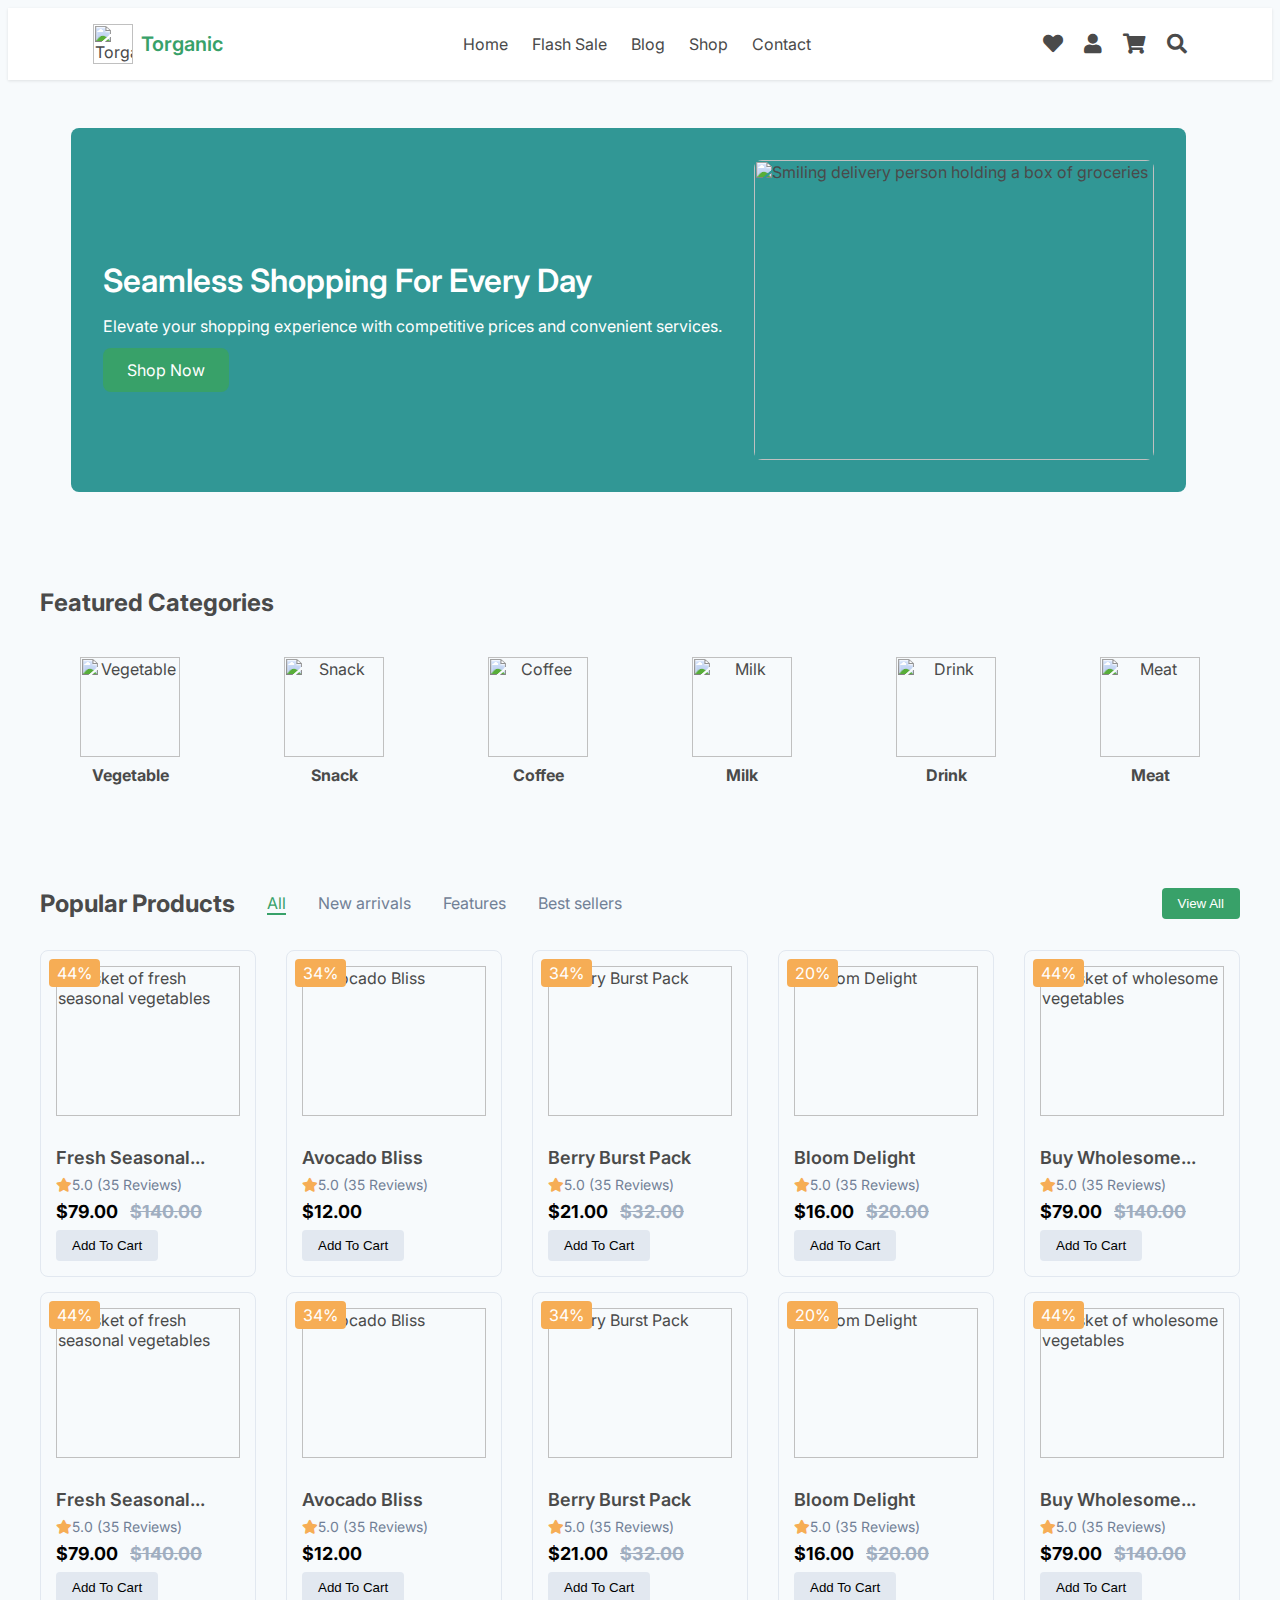
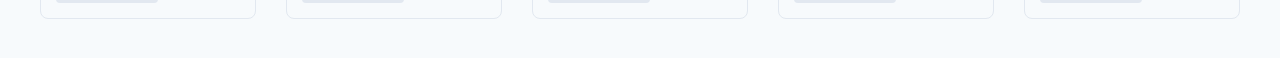
==== index.html @ 35bc7a08 "web ban hang" ====
<html lang="en">

<head>
    <meta charset="utf-8" />
    <meta content="width=device-width, initial-scale=1.0" name="viewport" />
    <title>
        Torganic
    </title>
    <link href="https://cdnjs.cloudflare.com/ajax/libs/font-awesome/5.15.3/css/all.min.css" rel="stylesheet" />
    <link href="https://fonts.googleapis.com/css2?family=Inter:wght@400;600&amp;display=swap" rel="stylesheet" />
    <style>
        body {
            font-family: 'Inter', sans-serif;
            /* background-color: #ffffff; */
             color: #4a4a4a; 
            /* margin: 0; */
            padding: 0;
            background-color: #f7fafc;
        }

        .header {
            position: relative;
            background-color: #ffffff;
            z-index: 10;
            /* box-shadow: 0 2px 4px rgba(0, 0, 0, 0.1);
            padding: 16px 0; */
            box-shadow: 0 1px 3px rgba(0, 0, 0, 0.1);
            padding: 16px 24px;
        }

        .container {
             width: 90%; 
            max-width: 1200px;
            margin: 0 auto;
            display: flex;
            justify-content: space-between;
            align-items: center;
        }

        .logo {
            display: flex;
            align-items: center;
        }

        .logo .logo_img {
            height: 40px;
            width: 40px;
        }

        .logo .logo_name {
            margin-left: 8px;
            font-size: 1.25rem;
            font-weight: 600;
            color: #38a169;
        }

        .nav {
            display: none;
        }

        .nav .nav_item {
            margin-left: 24px;
            color: #4a4a4a;
            text-decoration: none;
            font-size: 1rem;
        }

        .nav .nav_item:hover {
            color: #2f855a;
        }

        .icons .nav_icon {
            margin-left: 16px;
            color: #4a4a4a;
            text-decoration: none;
            font-size: 1.25rem;
        }

        .icons .nav_icon:hover {
            color: #2d3748;
        }

        .main {
            background-color: #f7fafc;
            padding: 48px 0;
        }

        .herosection {
            background-color: #319795;
            border-radius: 8px;
            padding: 32px;
            display: flex;
            flex-direction: column;
            align-items: center;
            text-align: center;
        }

        .herosection .herosection_h1 {
            font-size: 2rem;
            font-weight: 600;
            color: #ffffff;
            margin-bottom: 16px;
        }

        .herosection .herosection_p {
            color: #ffffff;
            margin-bottom: 24px;
        }

        .herosection .herosection_a {
            background-color: #38a169;
            color: #ffffff;
            padding: 12px 24px;
            border-radius: 8px;
            text-decoration: none;
            font-size: 1rem;
        }

        .herosection .herosection_a:hover {
            background-color: #2f855a;
        }

        .herosection .herosection_img {
            margin-top: 32px;
            border-radius: 8px;
            max-width: 100%;
        }

        @media (min-width: 768px) {
            .nav {
                display: flex;
            }

            .herosection {
                flex-direction: row;
                text-align: left;
            }

            .herosection .herosection_div {
                flex: 1;
            }

            .herosection .herosection_img {
                margin-top: 0;
                margin-left: 32px;
            }
        }

        .main_v2 {
            max-width: 1200px;
            margin: 32px auto;
            padding: 0 24px;
        }

        .categories {
            margin-top: 48px;
            text-align: center;
        }

        .categories .featured {
            font-size: 24px;
            font-weight: bold;
            margin-bottom: 24px;
            text-align: left;
        }

        .grid {
            display: flex;
            flex-wrap: wrap;
            gap: 16px;
            justify-content: space-between;
        }

        .category {
            background-color: #f7fafc;
            padding: 16px;
            border-radius: 8px;
            text-align: center;
            margin-bottom: 24px;
            width: 48%;
            display: flex;
            box-sizing: border-box;
            flex-direction: column;
            align-items: center;
        }

        .category .img_food {
            width: 100px;
            height: 100px;
            margin-bottom: 8px;
            object-fit: cover;
        }

        .category .food_name {
            color: #4a4a4a;
            font-weight: bold;
        }

        @media (min-width: 640px) {
            .category {
                width: 31%;
            }
        }

        @media (min-width: 768px) {
            .category {
                width: 23%;
            }
        }

        @media (min-width: 1024px) {
            .category {
                width: 15%;
            }
        }

        .pro_container {
            max-width: 1200px;
            margin: 0 auto;
            padding: 16px;
        }

        .pro_header {
            display: flex;
            align-items: center;
            justify-content: space-between;
            margin-bottom: 16px;
        }

        .pro_title {
            font-size: 24px;
            font-weight: bold;
            margin-right: 32px;
        }

        .pro_nav {
            display: flex;
            align-items: center;
            flex-grow: 1;
        }

        .pro_nav .pro_ul {
            display: flex;
            list-style: none;
            padding: 0;
            margin: 0;
        }

        .pro_nav .pro_ul .pro_li {
            margin-right: 32px;
            cursor: pointer;
        }

        .pro_nav .pro_ul .pro_li.pro_active {
            color: #38a169;
            border-bottom: 2px solid #38a169;
        }

        .pro_nav .pro_ul .pro_li.pro_inactive {
            color: #718096;
        }

        .pro_nav .btn_viewall {
            background-color: #38a169;
            color: white;
            padding: 8px 16px;
            border: none;
            border-radius: 4px;
            cursor: pointer;
            margin-left: auto;
        }

        .grid {
            display: flex;
            flex-wrap: wrap;
            gap: 16px;
            margin-bottom: 15px;
        }

        .product {
            border: 1px solid #e2e8f0;
            border-radius: 8px;
            padding: 15px;
            position: relative;
            width: 18%;
            box-sizing: border-box;
        }

        .product .discount {
            position: absolute;
            top: 8px;
            left: 8px;
            background-color: #f6ad55;
            color: white;
            padding: 4px 8px;
            border-radius: 4px;
        }

        .product .product_img {
            width: 100%;
            height: 150px;
            object-fit: cover;
            margin-bottom: 16px;
        }

        .product .product_name {
            font-size: 18px;
            font-weight: 600;
            margin-bottom: 8px;
        }

        .product .rating {
            display: flex;
            align-items: center;
            font-size: 14px;
            color: #718096;
            margin-bottom: 8px;
        }

        .product .rating .product_star {
            color: #f6ad55;
        }

        .product .price {
            font-size: 18px;
            font-weight: bold;
            color: black;
            margin-bottom: 8px;
        }

        .product .price .original {
            text-decoration: line-through;
            color: #a0aec0;
            margin-left: 8px;
        }

        .product .buy_button {
            background-color: #e2e8f0;
            color: black;
            padding: 8px 16px;
            border: none;
            border-radius: 4px;
            cursor: pointer;
        }

        @media (max-width: 1024px) {
            .product {
                width: 24%;
            }
        }

        @media (max-width: 768px) {
            .product {
                width: 32%;
            }
        }

        @media (max-width: 640px) {
            .product {
                width: 48%;
            }
        }

        @media (max-width: 480px) {
            .product {
                width: 100%;
            }
        }
    </style>
</head>

<body>
    <header class="header">
        <div class="container">
            <div class="logo">
                <img class="logo_img" alt="Torganic logo" height="40"
                    src="https://storage.googleapis.com/a1aa/image/duC-Og-0ssRMLAyAMoQ0YE47BzhLX5Bdw-ogFOSgiAI.jpg"
                    width="40" />
                <span class="logo_name">
                    Torganic
                </span>
            </div>
            <nav class="nav">
                <a class="nav_item" href="#">Home</a>
                <a class="nav_item" href="#">Flash Sale</a>
                <a class="nav_item" href="#">Blog</a>
                <a class="nav_item" href="#">Shop</a>
                <a class="nav_item" href="#">Contact</a>
            </nav>
            <div class="icons">
                <a class="nav_icon" href="#">
                    <i class="fas fa-heart"></i>
                </a>
                <a class="nav_icon" href="/register.html">
                    <i class="fas fa-user"></i>
                </a>
                <a class="nav_icon" href="#">
                    <i class="fas fa-shopping-cart"></i>
                </a>
                <a class="nav_icon" href="#">
                    <i class="fas fa-search"></i>
                </a>
            </div>
        </div>
    </header>
    <main class="main">
        <div class="container">
            <div class="herosection">
                <div>
                    <h1 class="herosection_h1">
                        Seamless Shopping For Every Day
                    </h1>
                    <p class="herosection_p">
                        Elevate your shopping experience with competitive prices and convenient services.
                    </p>
                    <a class="herosection_a" href="#">
                        Shop Now
                    </a>
                </div>
                <img class="herosection_img" alt="Smiling delivery person holding a box of groceries" height="300"
                    src="https://storage.googleapis.com/a1aa/image/wFRvFNK5Zy1zMuC-DQf0VdB-2wv312htYVIHY6seOIk.jpg"
                    width="400" />
            </div>
        </div>
    </main>
    <main class="main_v2">
        <section class="categories">
            <h2 class="featured">Featured Categories</h2>
            <div class="grid">
                <div class="category">
                    <img class="img_food"
                        src="https://storage.googleapis.com/a1aa/image/hryl10DDARiR4ISxgTDpVwOjIXulUazsYyES0Y09JJ0.jpg"
                        alt="Vegetable">
                    <span class="food_name">Vegetable</span>
                </div>
                <div class="category">
                    <img class="img_food"
                        src="https://storage.googleapis.com/a1aa/image/6THa_qW51ak1q8jzoAaoB5j2g_r7oi7qivS2FDy4zgQ.jpg"
                        alt="Snack">
                    <span class="food_name">Snack</span>
                </div>
                <div class="category">
                    <img class="img_food"
                        src="https://storage.googleapis.com/a1aa/image/pxG9RHuOzUJHnDbtwv9uKoJbAJrm6uHzcEyMSGeIN6Y.jpg"
                        alt="Coffee">
                    <span class="food_name">Coffee</span>
                </div>
                <div class="category">
                    <img class="img_food"
                        src="https://storage.googleapis.com/a1aa/image/S3xrltag65uatWYLnMNO3SdTsLZuRDmRk9TbY6qu-bM.jpg"
                        alt="Milk">
                    <span class="food_name">Milk</span>
                </div>
                <div class="category">
                    <img class="img_food"
                        src="https://storage.googleapis.com/a1aa/image/qkDiYhsFVqce_kZW1or5i7TBKZHUlNLntyvF6-GiPqo.jpg"
                        alt="Drink">
                    <span class="food_name">Drink</span>
                </div>
                <div class="category">
                    <img class="img_food"
                        src="https://storage.googleapis.com/a1aa/image/RhOWp-9an1TohfdUdA1VeRoRkANjHedzFWezge0Je7Y.jpg"
                        alt="Meat">
                    <span class="food_name">Meat</span>
                </div>
            </div>
        </section>
    </main>
    <div class="pro_container">
        <div class="pro_header">
            <h1 class="pro_title">Popular Products</h1>
            <div class="pro_nav">
                <ul class="pro_ul">
                    <li class="pro_li pro_active">All</li>
                    <li class="pro_li pro_inactive">New arrivals</li>
                    <li class="pro_li pro_inactive">Features</li>
                    <li class="pro_li pro_inactive">Best sellers</li>
                </ul>
                <button class="btn_viewall">View All</button>
            </div>
        </div>
        <div class="grid">
            <div class="product" data-category="new">
                <div class="discount">44%</div>
                <img class="product_img"
                    src="https://storage.googleapis.com/a1aa/image/kVu01e0ni4Pqu1sxz5OrtjHnfJn_HZgjiCzdUB0Kt-E.jpg"
                    alt="Basket of fresh seasonal vegetables">
                <h2 class="product_name">Fresh Seasonal...</h2>
                <div class="rating">
                    <i class="product_star fas fa-star"></i>
                    <span>5.0 (35 Reviews)</span>
                </div>
                <div class="price">
                    $79.00
                    <span class="original">$140.00</span>
                </div>
                <button class="buy_button">Add To Cart</button>
            </div>

            <div class="product" data-category="features">
                <div class="discount">34%</div>
                <img class="product_img"
                    src="https://storage.googleapis.com/a1aa/image/73rdDPDbzj8w4r-0aZInTZdum-5f64_LLJsDxAEFBZ0.jpg"
                    alt="Avocado Bliss">
                <h2 class="product_name">Avocado Bliss</h2>
                <div class="rating">
                    <i class="product_star fas fa-star"></i>
                    <span>5.0 (35 Reviews)</span>
                </div>
                <div class="price">$12.00</div>
                <button class="buy_button">Add To Cart</button>
            </div>

            <div class="product">
                <div class="discount">34%</div>
                <img class="product_img"
                    src="https://storage.googleapis.com/a1aa/image/xMFy5SL4QKkqEaoqFO59Y5Fh3ut6govzhT7RX-yp8EE.jpg"
                    alt="Berry Burst Pack">
                <h2 class="product_name">Berry Burst Pack</h2>
                <div class="rating">
                    <i class="product_star fas fa-star"></i>
                    <span>5.0 (35 Reviews)</span>
                </div>
                <div class="price">
                    $21.00
                    <span class="original">$32.00</span>
                </div>
                <button class="buy_button">Add To Cart</button>
            </div>

            <div class="product">
                <div class="discount">20%</div>
                <img class="product_img"
                    src="https://storage.googleapis.com/a1aa/image/ThHsPPw09PCJQKIipKuhEHPPxxfJZp9QIBq82zKCa3s.jpg"
                    alt="Bloom Delight">
                <h2 class="product_name">Bloom Delight</h2>
                <div class="rating">
                    <i class="product_star fas fa-star"></i>
                    <span>5.0 (35 Reviews)</span>
                </div>
                <div class="price">
                    $16.00
                    <span class="original">$20.00</span>
                </div>
                <button class="buy_button">Add To Cart</button>
            </div>

            <div class="product">
                <div class="discount">44%</div>
                <img class="product_img"
                    src="https://storage.googleapis.com/a1aa/image/YeEXMSOLUT9OTwznCMQBUZqulzxdWIh7RQzqlqUaDKY.jpg"
                    alt="Basket of wholesome vegetables">
                <h2 class="product_name">Buy Wholesome...</h2>
                <div class="rating">
                    <i class="product_star fas fa-star"></i>
                    <span>5.0 (35 Reviews)</span>
                </div>
                <div class="price">
                    $79.00
                    <span class="original">$140.00</span>
                </div>
                <button class="buy_button">Add To Cart</button>
            </div>

        </div>
        <div class="grid">
            <div class="product" data-category="new">
                <div class="discount">44%</div>
                <img class="product_img"
                    src="https://storage.googleapis.com/a1aa/image/kVu01e0ni4Pqu1sxz5OrtjHnfJn_HZgjiCzdUB0Kt-E.jpg"
                    alt="Basket of fresh seasonal vegetables">
                <h2 class="product_name">Fresh Seasonal...</h2>
                <div class="rating">
                    <i class="product_star fas fa-star"></i>
                    <span>5.0 (35 Reviews)</span>
                </div>
                <div class="price">
                    $79.00
                    <span class="original">$140.00</span>
                </div>
                <button class="buy_button">Add To Cart</button>
            </div>

            <div class="product" data-category="features">
                <div class="discount">34%</div>
                <img class="product_img"
                    src="https://storage.googleapis.com/a1aa/image/73rdDPDbzj8w4r-0aZInTZdum-5f64_LLJsDxAEFBZ0.jpg"
                    alt="Avocado Bliss">
                <h2 class="product_name">Avocado Bliss</h2>
                <div class="rating">
                    <i class="product_star fas fa-star"></i>
                    <span>5.0 (35 Reviews)</span>
                </div>
                <div class="price">$12.00</div>
                <button class="buy_button">Add To Cart</button>
            </div>

            <div class="product">
                <div class="discount">34%</div>
                <img class="product_img"
                    src="https://storage.googleapis.com/a1aa/image/xMFy5SL4QKkqEaoqFO59Y5Fh3ut6govzhT7RX-yp8EE.jpg"
                    alt="Berry Burst Pack">
                <h2 class="product_name">Berry Burst Pack</h2>
                <div class="rating">
                    <i class="product_star fas fa-star"></i>
                    <span>5.0 (35 Reviews)</span>
                </div>
                <div class="price">
                    $21.00
                    <span class="original">$32.00</span>
                </div>
                <button class="buy_button">Add To Cart</button>
            </div>

            <div class="product">
                <div class="discount">20%</div>
                <img class="product_img"
                    src="https://storage.googleapis.com/a1aa/image/ThHsPPw09PCJQKIipKuhEHPPxxfJZp9QIBq82zKCa3s.jpg"
                    alt="Bloom Delight">
                <h2 class="product_name">Bloom Delight</h2>
                <div class="rating">
                    <i class="product_star fas fa-star"></i>
                    <span>5.0 (35 Reviews)</span>
                </div>
                <div class="price">
                    $16.00
                    <span class="original">$20.00</span>
                </div>
                <button class="buy_button">Add To Cart</button>
            </div>

            <div class="product">
                <div class="discount">44%</div>
                <img class="product_img"
                    src="https://storage.googleapis.com/a1aa/image/YeEXMSOLUT9OTwznCMQBUZqulzxdWIh7RQzqlqUaDKY.jpg"
                    alt="Basket of wholesome vegetables">
                <h2 class="product_name">Buy Wholesome...</h2>
                <div class="rating">
                    <i class="product_star fas fa-star"></i>
                    <span>5.0 (35 Reviews)</span>
                </div>
                <div class="price">
                    $79.00
                    <span class="original">$140.00</span>
                </div>
                <button class="buy_button">Add To Cart</button>
            </div>

        </div>
    </div>
</body>
<script>
    document.addEventListener("DOMContentLoaded", function () {
        const productTabs = document.querySelectorAll(".pro_li");
        const products = document.querySelectorAll(".product");

        productTabs.forEach(tab => {
            tab.addEventListener("click", function () {
                // Xóa class active cũ
                document.querySelector(".pro_active").classList.remove("pro_active");
                tab.classList.add("pro_active");

                // Lấy danh mục từ tab
                const category = tab.innerText.trim().toLowerCase().replace(" ", "-");

                // Lọc sản phẩm
                products.forEach(product => {
                    if (category === "all" || product.dataset.category === category) {
                        product.style.display = "block";
                    } else {
                        product.style.display = "none";
                    }
                });
            });
        });
    });
</script>

</html>
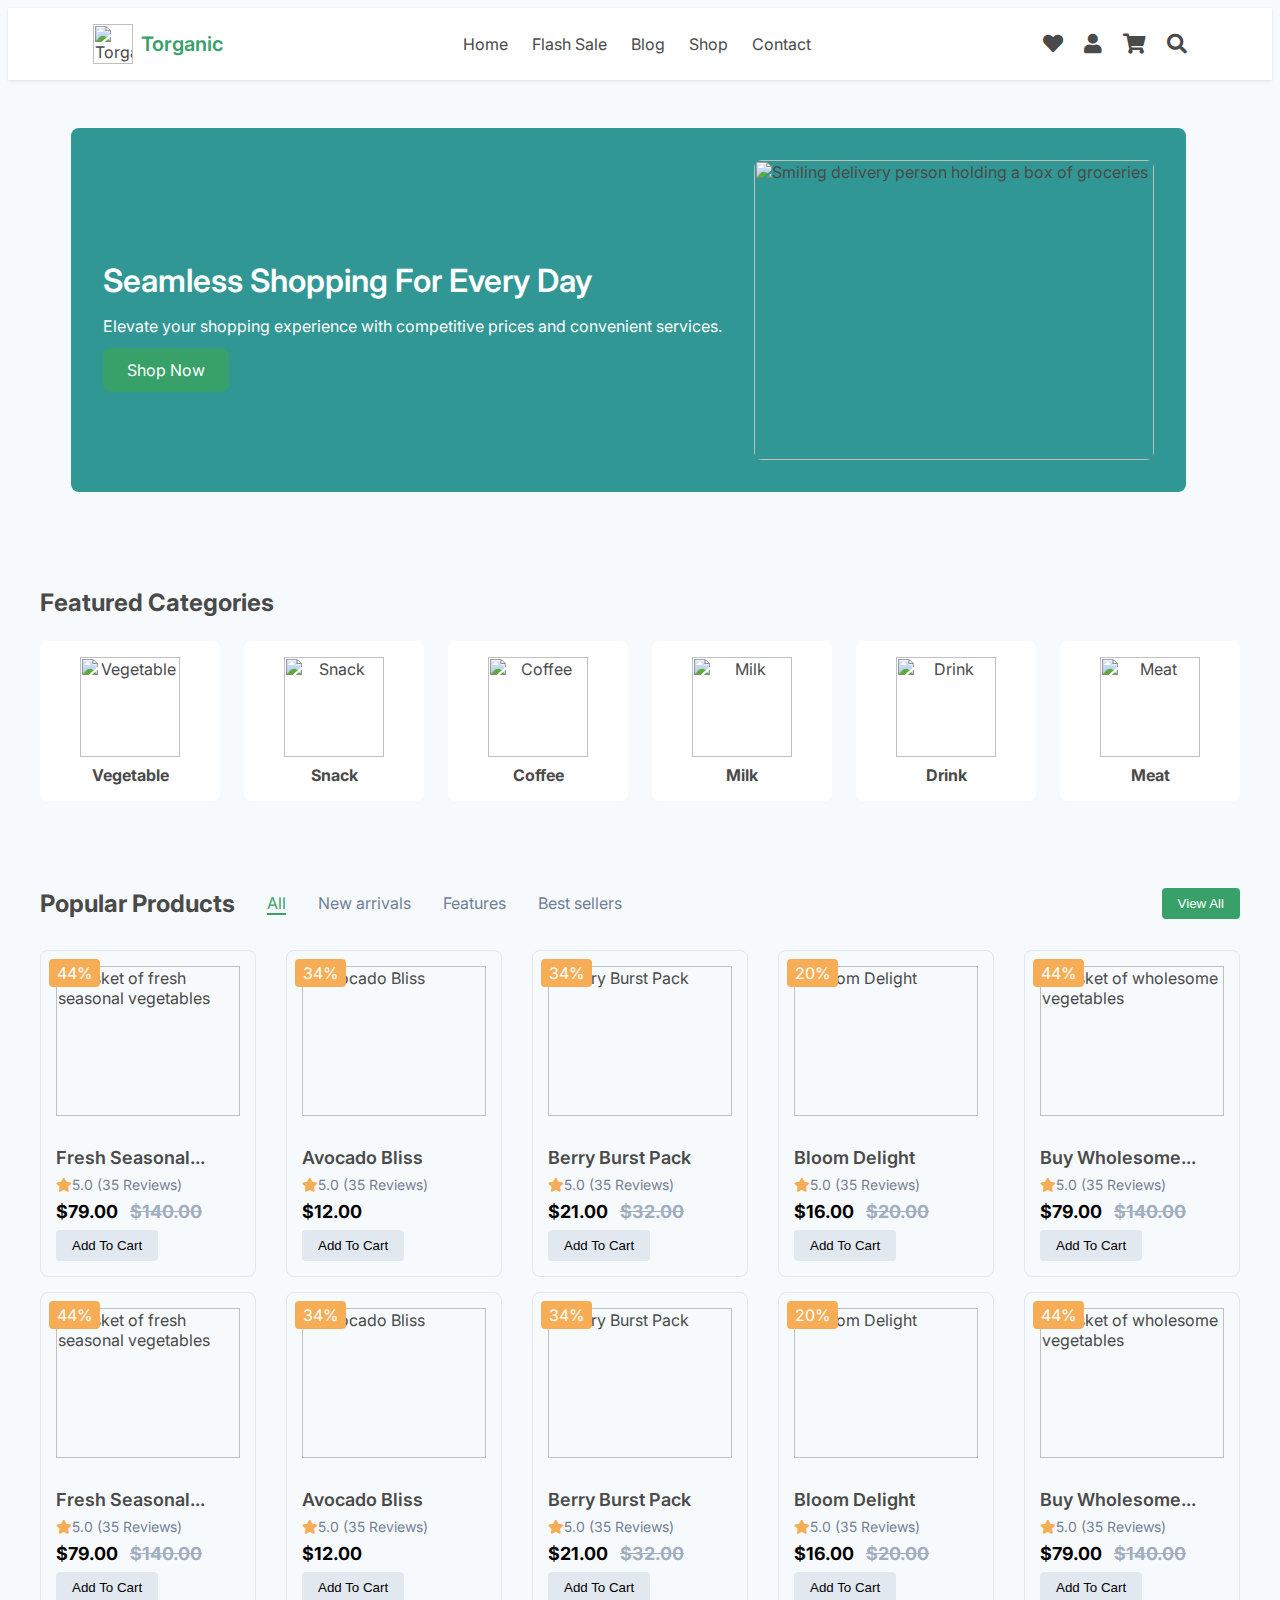
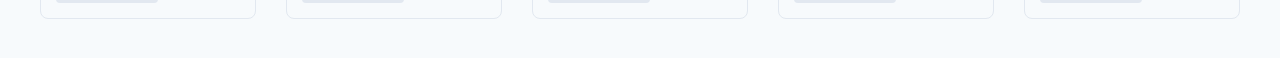
==== commit fa28996f: "update code" ====
--- a/index.html
+++ b/index.html
@@ -8,365 +8,7 @@
     </title>
     <link href="https://cdnjs.cloudflare.com/ajax/libs/font-awesome/5.15.3/css/all.min.css" rel="stylesheet" />
     <link href="https://fonts.googleapis.com/css2?family=Inter:wght@400;600&amp;display=swap" rel="stylesheet" />
-    <style>
-        body {
-            font-family: 'Inter', sans-serif;
-            /* background-color: #ffffff; */
-             color: #4a4a4a; 
-            /* margin: 0; */
-            padding: 0;
-            background-color: #f7fafc;
-        }
-
-        .header {
-            position: relative;
-            background-color: #ffffff;
-            z-index: 10;
-            /* box-shadow: 0 2px 4px rgba(0, 0, 0, 0.1);
-            padding: 16px 0; */
-            box-shadow: 0 1px 3px rgba(0, 0, 0, 0.1);
-            padding: 16px 24px;
-        }
-
-        .container {
-             width: 90%; 
-            max-width: 1200px;
-            margin: 0 auto;
-            display: flex;
-            justify-content: space-between;
-            align-items: center;
-        }
-
-        .logo {
-            display: flex;
-            align-items: center;
-        }
-
-        .logo .logo_img {
-            height: 40px;
-            width: 40px;
-        }
-
-        .logo .logo_name {
-            margin-left: 8px;
-            font-size: 1.25rem;
-            font-weight: 600;
-            color: #38a169;
-        }
-
-        .nav {
-            display: none;
-        }
-
-        .nav .nav_item {
-            margin-left: 24px;
-            color: #4a4a4a;
-            text-decoration: none;
-            font-size: 1rem;
-        }
-
-        .nav .nav_item:hover {
-            color: #2f855a;
-        }
-
-        .icons .nav_icon {
-            margin-left: 16px;
-            color: #4a4a4a;
-            text-decoration: none;
-            font-size: 1.25rem;
-        }
-
-        .icons .nav_icon:hover {
-            color: #2d3748;
-        }
-
-        .main {
-            background-color: #f7fafc;
-            padding: 48px 0;
-        }
-
-        .herosection {
-            background-color: #319795;
-            border-radius: 8px;
-            padding: 32px;
-            display: flex;
-            flex-direction: column;
-            align-items: center;
-            text-align: center;
-        }
-
-        .herosection .herosection_h1 {
-            font-size: 2rem;
-            font-weight: 600;
-            color: #ffffff;
-            margin-bottom: 16px;
-        }
-
-        .herosection .herosection_p {
-            color: #ffffff;
-            margin-bottom: 24px;
-        }
-
-        .herosection .herosection_a {
-            background-color: #38a169;
-            color: #ffffff;
-            padding: 12px 24px;
-            border-radius: 8px;
-            text-decoration: none;
-            font-size: 1rem;
-        }
-
-        .herosection .herosection_a:hover {
-            background-color: #2f855a;
-        }
-
-        .herosection .herosection_img {
-            margin-top: 32px;
-            border-radius: 8px;
-            max-width: 100%;
-        }
-
-        @media (min-width: 768px) {
-            .nav {
-                display: flex;
-            }
-
-            .herosection {
-                flex-direction: row;
-                text-align: left;
-            }
-
-            .herosection .herosection_div {
-                flex: 1;
-            }
-
-            .herosection .herosection_img {
-                margin-top: 0;
-                margin-left: 32px;
-            }
-        }
-
-        .main_v2 {
-            max-width: 1200px;
-            margin: 32px auto;
-            padding: 0 24px;
-        }
-
-        .categories {
-            margin-top: 48px;
-            text-align: center;
-        }
-
-        .categories .featured {
-            font-size: 24px;
-            font-weight: bold;
-            margin-bottom: 24px;
-            text-align: left;
-        }
-
-        .grid {
-            display: flex;
-            flex-wrap: wrap;
-            gap: 16px;
-            justify-content: space-between;
-        }
-
-        .category {
-            background-color: #f7fafc;
-            padding: 16px;
-            border-radius: 8px;
-            text-align: center;
-            margin-bottom: 24px;
-            width: 48%;
-            display: flex;
-            box-sizing: border-box;
-            flex-direction: column;
-            align-items: center;
-        }
-
-        .category .img_food {
-            width: 100px;
-            height: 100px;
-            margin-bottom: 8px;
-            object-fit: cover;
-        }
-
-        .category .food_name {
-            color: #4a4a4a;
-            font-weight: bold;
-        }
-
-        @media (min-width: 640px) {
-            .category {
-                width: 31%;
-            }
-        }
-
-        @media (min-width: 768px) {
-            .category {
-                width: 23%;
-            }
-        }
-
-        @media (min-width: 1024px) {
-            .category {
-                width: 15%;
-            }
-        }
-
-        .pro_container {
-            max-width: 1200px;
-            margin: 0 auto;
-            padding: 16px;
-        }
-
-        .pro_header {
-            display: flex;
-            align-items: center;
-            justify-content: space-between;
-            margin-bottom: 16px;
-        }
-
-        .pro_title {
-            font-size: 24px;
-            font-weight: bold;
-            margin-right: 32px;
-        }
-
-        .pro_nav {
-            display: flex;
-            align-items: center;
-            flex-grow: 1;
-        }
-
-        .pro_nav .pro_ul {
-            display: flex;
-            list-style: none;
-            padding: 0;
-            margin: 0;
-        }
-
-        .pro_nav .pro_ul .pro_li {
-            margin-right: 32px;
-            cursor: pointer;
-        }
-
-        .pro_nav .pro_ul .pro_li.pro_active {
-            color: #38a169;
-            border-bottom: 2px solid #38a169;
-        }
-
-        .pro_nav .pro_ul .pro_li.pro_inactive {
-            color: #718096;
-        }
-
-        .pro_nav .btn_viewall {
-            background-color: #38a169;
-            color: white;
-            padding: 8px 16px;
-            border: none;
-            border-radius: 4px;
-            cursor: pointer;
-            margin-left: auto;
-        }
-
-        .grid {
-            display: flex;
-            flex-wrap: wrap;
-            gap: 16px;
-            margin-bottom: 15px;
-        }
-
-        .product {
-            border: 1px solid #e2e8f0;
-            border-radius: 8px;
-            padding: 15px;
-            position: relative;
-            width: 18%;
-            box-sizing: border-box;
-        }
-
-        .product .discount {
-            position: absolute;
-            top: 8px;
-            left: 8px;
-            background-color: #f6ad55;
-            color: white;
-            padding: 4px 8px;
-            border-radius: 4px;
-        }
-
-        .product .product_img {
-            width: 100%;
-            height: 150px;
-            object-fit: cover;
-            margin-bottom: 16px;
-        }
-
-        .product .product_name {
-            font-size: 18px;
-            font-weight: 600;
-            margin-bottom: 8px;
-        }
-
-        .product .rating {
-            display: flex;
-            align-items: center;
-            font-size: 14px;
-            color: #718096;
-            margin-bottom: 8px;
-        }
-
-        .product .rating .product_star {
-            color: #f6ad55;
-        }
-
-        .product .price {
-            font-size: 18px;
-            font-weight: bold;
-            color: black;
-            margin-bottom: 8px;
-        }
-
-        .product .price .original {
-            text-decoration: line-through;
-            color: #a0aec0;
-            margin-left: 8px;
-        }
-
-        .product .buy_button {
-            background-color: #e2e8f0;
-            color: black;
-            padding: 8px 16px;
-            border: none;
-            border-radius: 4px;
-            cursor: pointer;
-        }
-
-        @media (max-width: 1024px) {
-            .product {
-                width: 24%;
-            }
-        }
-
-        @media (max-width: 768px) {
-            .product {
-                width: 32%;
-            }
-        }
-
-        @media (max-width: 640px) {
-            .product {
-                width: 48%;
-            }
-        }
-
-        @media (max-width: 480px) {
-            .product {
-                width: 100%;
-            }
-        }
-    </style>
+    <link rel="stylesheet" href="/assets/css/styles.css">
 </head>
 
 <body>
@@ -391,7 +33,7 @@
                 <a class="nav_icon" href="#">
                     <i class="fas fa-heart"></i>
                 </a>
-                <a class="nav_icon" href="/register.html">
+                <a class="nav_icon" href="/login/register.html">
                     <i class="fas fa-user"></i>
                 </a>
                 <a class="nav_icon" href="#">
@@ -648,32 +290,11 @@
 
         </div>
     </div>
+    <button id="scrollToTop" class="scroll-top">
+        <i class="fas fa-chevron-up"></i>
+    </button>
+    
 </body>
-<script>
-    document.addEventListener("DOMContentLoaded", function () {
-        const productTabs = document.querySelectorAll(".pro_li");
-        const products = document.querySelectorAll(".product");
-
-        productTabs.forEach(tab => {
-            tab.addEventListener("click", function () {
-                // Xóa class active cũ
-                document.querySelector(".pro_active").classList.remove("pro_active");
-                tab.classList.add("pro_active");
-
-                // Lấy danh mục từ tab
-                const category = tab.innerText.trim().toLowerCase().replace(" ", "-");
-
-                // Lọc sản phẩm
-                products.forEach(product => {
-                    if (category === "all" || product.dataset.category === category) {
-                        product.style.display = "block";
-                    } else {
-                        product.style.display = "none";
-                    }
-                });
-            });
-        });
-    });
-</script>
+<script src="/assets/js/index.js"></script>
 
 </html>--- a/assets/css/styles.css
+++ b/assets/css/styles.css
@@ -0,0 +1,383 @@
+body {
+    font-family: 'Inter', sans-serif;
+    /* background-color: #ffffff; */
+     color: #4a4a4a; 
+    /* margin: 0; */
+    padding: 0;
+    background-color: #f7fafc;
+}
+
+.header {
+    position: relative;
+    background-color: #ffffff;
+    z-index: 10;
+    /* box-shadow: 0 2px 4px rgba(0, 0, 0, 0.1);
+    padding: 16px 0; */
+    box-shadow: 0 1px 3px rgba(0, 0, 0, 0.1);
+    padding: 16px 24px;
+}
+
+.container {
+     width: 90%; 
+    max-width: 1200px;
+    margin: 0 auto;
+    display: flex;
+    justify-content: space-between;
+    align-items: center;
+}
+
+.logo {
+    display: flex;
+    align-items: center;
+}
+
+.logo .logo_img {
+    height: 40px;
+    width: 40px;
+}
+
+.logo .logo_name {
+    margin-left: 8px;
+    font-size: 1.25rem;
+    font-weight: 600;
+    color: #38a169;
+}
+
+.nav {
+    display: none;
+}
+
+.nav .nav_item {
+    margin-left: 24px;
+    color: #4a4a4a;
+    text-decoration: none;
+    font-size: 1rem;
+}
+
+.nav .nav_item:hover {
+    color: #2f855a;
+}
+
+.icons .nav_icon {
+    margin-left: 16px;
+    color: #4a4a4a;
+    text-decoration: none;
+    font-size: 1.25rem;
+}
+
+.icons .nav_icon:hover {
+    color: #2d3748;
+}
+
+.main {
+    background-color: #f7fafc;
+    padding: 48px 0;
+}
+
+.herosection {
+    background-color: #319795;
+    border-radius: 8px;
+    padding: 32px;
+    display: flex;
+    flex-direction: column;
+    align-items: center;
+    text-align: center;
+}
+
+.herosection .herosection_h1 {
+    font-size: 2rem;
+    font-weight: 600;
+    color: #ffffff;
+    margin-bottom: 16px;
+}
+
+.herosection .herosection_p {
+    color: #ffffff;
+    margin-bottom: 24px;
+}
+
+.herosection .herosection_a {
+    background-color: #38a169;
+    color: #ffffff;
+    padding: 12px 24px;
+    border-radius: 8px;
+    text-decoration: none;
+    font-size: 1rem;
+}
+
+.herosection .herosection_a:hover {
+    background-color: #2f855a;
+}
+
+.herosection .herosection_img {
+    margin-top: 32px;
+    border-radius: 8px;
+    max-width: 100%;
+}
+
+@media (min-width: 768px) {
+    .nav {
+        display: flex;
+    }
+
+    .herosection {
+        flex-direction: row;
+        text-align: left;
+    }
+
+    .herosection .herosection_div {
+        flex: 1;
+    }
+
+    .herosection .herosection_img {
+        margin-top: 0;
+        margin-left: 32px;
+    }
+}
+
+.main_v2 {
+    max-width: 1200px;
+    margin: 32px auto;
+    padding: 0 24px;
+}
+
+.categories {
+    margin-top: 48px;
+    text-align: center;
+}
+
+.categories .featured {
+    font-size: 24px;
+    font-weight: bold;
+    margin-bottom: 24px;
+    text-align: left;
+}
+
+.grid {
+    display: flex;
+    flex-wrap: wrap;
+    gap: 16px;
+    justify-content: space-between;
+}
+
+.category {
+    background-color: #fff;
+    padding: 16px;
+    border-radius: 8px;
+    text-align: center;
+    margin-bottom: 24px;
+    width: 100%;
+    display: flex;
+    box-sizing: border-box;
+    flex-direction: column;
+    align-items: center;
+}
+
+.category .img_food {
+    width: 100px;
+    height: 100px;
+    margin-bottom: 8px;
+    object-fit: cover;
+}
+
+.category .food_name {
+    color: #4a4a4a;
+    font-weight: bold;
+}
+
+@media (min-width: 640px) {
+    .category {
+        width: 31%;
+    }
+}
+
+@media (min-width: 768px) {
+    .category {
+        width: 23%;
+    }
+}
+
+@media (min-width: 1024px) {
+    .category {
+        width: 15%;
+    }
+}
+
+.pro_container {
+    max-width: 1200px;
+    margin: 0 auto;
+    padding: 16px;
+}
+
+.pro_header {
+    display: flex;
+    align-items: center;
+    justify-content: space-between;
+    margin-bottom: 16px;
+}
+
+.pro_title {
+    font-size: 24px;
+    font-weight: bold;
+    margin-right: 32px;
+}
+
+.pro_nav {
+    display: flex;
+    align-items: center;
+    flex-grow: 1;
+}
+
+.pro_nav .pro_ul {
+    display: flex;
+    list-style: none;
+    padding: 0;
+    margin: 0;
+}
+
+.pro_nav .pro_ul .pro_li {
+    margin-right: 32px;
+    cursor: pointer;
+}
+
+.pro_nav .pro_ul .pro_li.pro_active {
+    color: #38a169;
+    border-bottom: 2px solid #38a169;
+}
+
+.pro_nav .pro_ul .pro_li.pro_inactive {
+    color: #718096;
+}
+
+.pro_nav .btn_viewall {
+    background-color: #38a169;
+    color: white;
+    padding: 8px 16px;
+    border: none;
+    border-radius: 4px;
+    cursor: pointer;
+    margin-left: auto;
+}
+
+.grid {
+    display: flex;
+    flex-wrap: wrap;
+    gap: 16px;
+    margin-bottom: 15px;
+}
+
+.product {
+    border: 1px solid #e2e8f0;
+    border-radius: 8px;
+    padding: 15px;
+    position: relative;
+    width: 18%;
+    box-sizing: border-box;
+}
+
+.product .discount {
+    position: absolute;
+    top: 8px;
+    left: 8px;
+    background-color: #f6ad55;
+    color: white;
+    padding: 4px 8px;
+    border-radius: 4px;
+}
+
+.product .product_img {
+    width: 100%;
+    height: 150px;
+    object-fit: cover;
+    margin-bottom: 16px;
+}
+
+.product .product_name {
+    font-size: 18px;
+    font-weight: 600;
+    margin-bottom: 8px;
+}
+
+.product .rating {
+    display: flex;
+    align-items: center;
+    font-size: 14px;
+    color: #718096;
+    margin-bottom: 8px;
+}
+
+.product .rating .product_star {
+    color: #f6ad55;
+}
+
+.product .price {
+    font-size: 18px;
+    font-weight: bold;
+    color: black;
+    margin-bottom: 8px;
+}
+
+.product .price .original {
+    text-decoration: line-through;
+    color: #a0aec0;
+    margin-left: 8px;
+}
+
+.product .buy_button {
+    background-color: #e2e8f0;
+    color: black;
+    padding: 8px 16px;
+    border: none;
+    border-radius: 4px;
+    cursor: pointer;
+}
+
+@media (max-width: 1024px) {
+    .product {
+        width: 24%;
+    }
+}
+
+@media (max-width: 768px) {
+    .product {
+        width: 32%;
+    }
+}
+
+@media (max-width: 640px) {
+    .product {
+        width: 48%;
+    }
+}
+
+@media (max-width: 480px) {
+    .product {
+        width: 100%;
+      
+    }
+}
+.scroll-top {
+position: fixed;
+bottom: 20px;
+right: 20px;
+background-color: #38a169;
+color: white;
+border: none;
+border-radius: 50%;
+width: 50px;
+height: 50px;
+display: flex;
+justify-content: center;
+align-items: center;
+font-size: 24px;
+cursor: pointer;
+box-shadow: 0 4px 6px rgba(0, 0, 0, 0.1);
+transition: opacity 0.3s, visibility 0.3s;
+opacity: 0;
+visibility: hidden;
+}
+
+.scroll-top.show {
+opacity: 1;
+visibility: visible;
+}
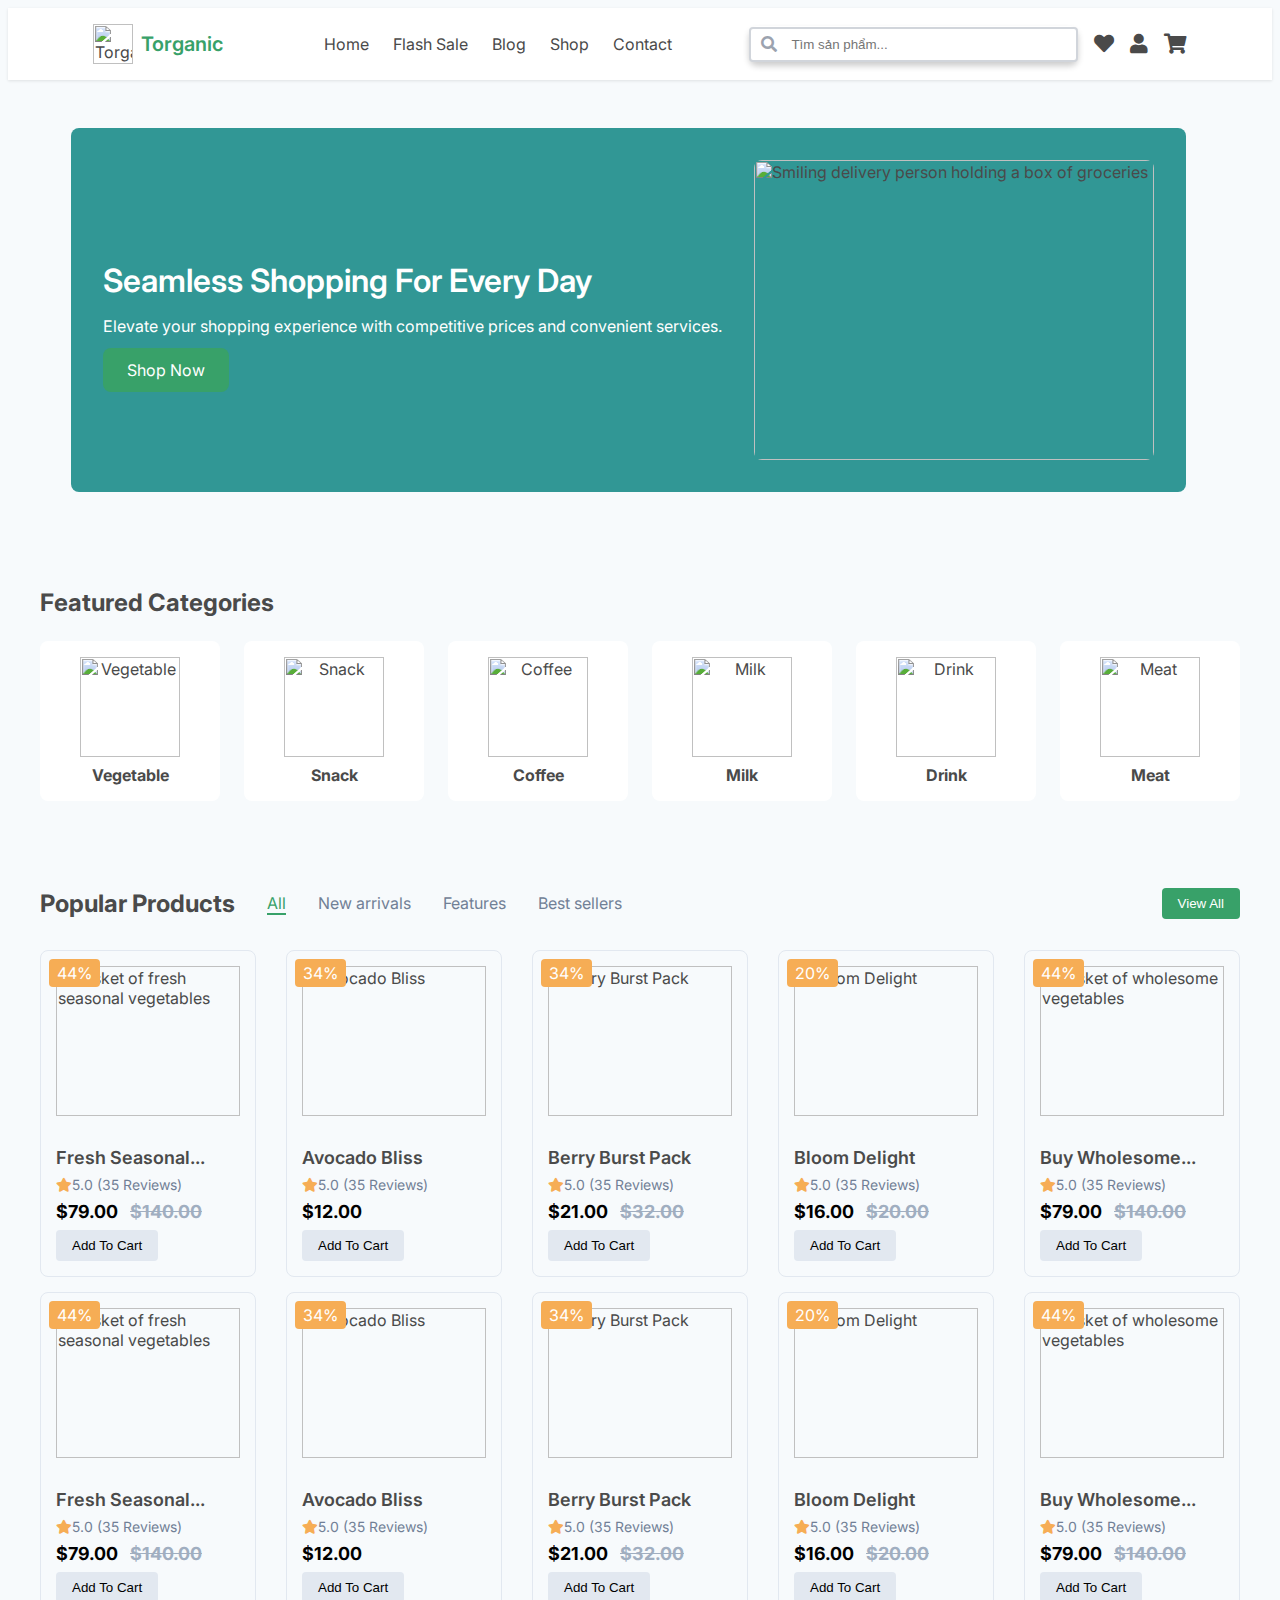
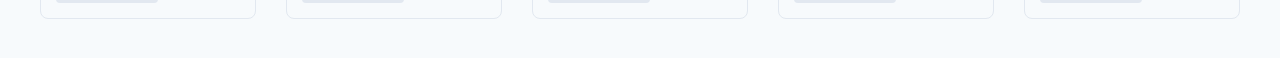
==== commit 2ba6d085: "update 22/02" ====
--- a/index.html
+++ b/index.html
@@ -11,6 +11,7 @@
     <link rel="stylesheet" href="/assets/css/styles.css">
 </head>
 
+
 <body>
     <header class="header">
         <div class="container">
@@ -30,18 +31,43 @@
                 <a class="nav_item" href="#">Contact</a>
             </nav>
             <div class="icons">
+                <!-- <a class="nav_icon" href="#"> -->
+
+                <div class="search">
+                    <div class="search__container">
+                        <div class="search-bar">
+                            <input type="text" placeholder="Tìm sản phẩm..." onclick="showContent()">
+                            <i class="fas fa-search"></i>
+                        </div>
+                        <div class="hidden-content" id="hiddenContent">
+                            <div class="title">
+                                <i class="fas fa-fire"></i>
+                                <span>TÌM KIẾM NHIỀU NHẤT</span>
+                            </div>
+                            <div class="tags">
+                                <span>Áo sơ mi</span>
+                                <span>Áo khoác</span>
+                                <span>Quần</span>
+                                <span>Váy</span>
+                                <span>Jumpsuit</span>
+                                <span>Đầm</span>
+                                <span>Đồ bộ</span>
+                                <span>Phụ kiện</span>
+                            </div>
+                        </div>
+                    </div>
+                </div>
+                <!-- </a> -->
                 <a class="nav_icon" href="#">
                     <i class="fas fa-heart"></i>
                 </a>
                 <a class="nav_icon" href="/login/register.html">
                     <i class="fas fa-user"></i>
                 </a>
-                <a class="nav_icon" href="#">
+                <a class="nav_icon" href="/shoppingCart/cart.html">
                     <i class="fas fa-shopping-cart"></i>
                 </a>
-                <a class="nav_icon" href="#">
-                    <i class="fas fa-search"></i>
-                </a>
+
             </div>
         </div>
     </header>
@@ -122,7 +148,9 @@
             </div>
         </div>
         <div class="grid">
-            <div class="product" data-category="new">
+            <div class="product" data-category="new" data-id="p1" data-name="Fresh Seasonal" data-price="$79.00"
+                data-original="$140.00" data-discount="44%"
+                data-img="https://storage.googleapis.com/a1aa/image/kVu01e0ni4Pqu1sxz5OrtjHnfJn_HZgjiCzdUB0Kt-E.jpg">
                 <div class="discount">44%</div>
                 <img class="product_img"
                     src="https://storage.googleapis.com/a1aa/image/kVu01e0ni4Pqu1sxz5OrtjHnfJn_HZgjiCzdUB0Kt-E.jpg"
@@ -139,7 +167,9 @@
                 <button class="buy_button">Add To Cart</button>
             </div>
 
-            <div class="product" data-category="features">
+            <div class="product" data-category="features" data-id="p2" data-name="Avocado Bliss" data-price="$12.00"
+                data-original="" data-discount="34%"
+                data-img="https://storage.googleapis.com/a1aa/image/73rdDPDbzj8w4r-0aZInTZdum-5f64_LLJsDxAEFBZ0.jpg">
                 <div class="discount">34%</div>
                 <img class="product_img"
                     src="https://storage.googleapis.com/a1aa/image/73rdDPDbzj8w4r-0aZInTZdum-5f64_LLJsDxAEFBZ0.jpg"
@@ -153,7 +183,9 @@
                 <button class="buy_button">Add To Cart</button>
             </div>
 
-            <div class="product">
+            <div class="product" data-id="p3" data-name="Berry Burst Pack" data-price="$21.00" data-original="$32.00"
+                data-discount="34%"
+                data-img="https://storage.googleapis.com/a1aa/image/xMFy5SL4QKkqEaoqFO59Y5Fh3ut6govzhT7RX-yp8EE.jpg">
                 <div class="discount">34%</div>
                 <img class="product_img"
                     src="https://storage.googleapis.com/a1aa/image/xMFy5SL4QKkqEaoqFO59Y5Fh3ut6govzhT7RX-yp8EE.jpg"
@@ -170,7 +202,9 @@
                 <button class="buy_button">Add To Cart</button>
             </div>
 
-            <div class="product">
+            <div class="product" data-category="new" data-id="p4" data-name="Bloom Delight" data-price="$16.00"
+                data-original="$20.00" data-discount="20%"
+                data-img="https://storage.googleapis.com/a1aa/image/ThHsPPw09PCJQKIipKuhEHPPxxfJZp9QIBq82zKCa3s.jpg">
                 <div class="discount">20%</div>
                 <img class="product_img"
                     src="https://storage.googleapis.com/a1aa/image/ThHsPPw09PCJQKIipKuhEHPPxxfJZp9QIBq82zKCa3s.jpg"
@@ -187,7 +221,9 @@
                 <button class="buy_button">Add To Cart</button>
             </div>
 
-            <div class="product">
+            <div class="product" data-id="p5" data-name="Buy Wholesome" data-price="$79.00" data-original="$140.00"
+                data-discount="44%"
+                data-img="https://storage.googleapis.com/a1aa/image/YeEXMSOLUT9OTwznCMQBUZqulzxdWIh7RQzqlqUaDKY.jpg">
                 <div class="discount">44%</div>
                 <img class="product_img"
                     src="https://storage.googleapis.com/a1aa/image/YeEXMSOLUT9OTwznCMQBUZqulzxdWIh7RQzqlqUaDKY.jpg"
@@ -206,7 +242,7 @@
 
         </div>
         <div class="grid">
-            <div class="product" data-category="new">
+            <div class="product">
                 <div class="discount">44%</div>
                 <img class="product_img"
                     src="https://storage.googleapis.com/a1aa/image/kVu01e0ni4Pqu1sxz5OrtjHnfJn_HZgjiCzdUB0Kt-E.jpg"
@@ -293,8 +329,81 @@
     <button id="scrollToTop" class="scroll-top">
         <i class="fas fa-chevron-up"></i>
     </button>
-    
+
 </body>
+<script>
+    document.addEventListener("DOMContentLoaded", function () {
+        const searchInput = document.querySelector(".search-bar input");
+        const hiddenContent = document.getElementById("hiddenContent");
+
+        searchInput.addEventListener("focus", function () {
+            hiddenContent.style.display = "block";
+            setTimeout(() => {
+                hiddenContent.style.maxHeight = hiddenContent.scrollHeight + "px";
+                hiddenContent.style.opacity = "1";
+            }, 10);
+        });
+
+
+        document.addEventListener("click", function (event) {
+            if (!hiddenContent.contains(event.target) && !searchInput.contains(event.target)) {
+                hiddenContent.style.maxHeight = "0";
+                hiddenContent.style.opacity = "0";
+                setTimeout(() => {
+                    hiddenContent.style.display = "none";
+                }, 300);
+            }
+        });
+    });
+    document.addEventListener("DOMContentLoaded", function () {
+        const header = document.querySelector(".header");
+        let lastScrollY = window.scrollY;
+        let ticking = false;
+
+        function updateHeader() {
+            let currentScrollY = window.scrollY;
+            if (currentScrollY > lastScrollY && currentScrollY > 250) {
+                header.classList.add("header-fixed");
+                header.classList.remove("header-visible");
+            } else {
+                header.classList.add("header-visible");
+                header.classList.remove("header-fixed");
+            }
+            lastScrollY = currentScrollY;
+            ticking = false;
+        }
+
+        window.addEventListener("scroll", function () {
+            if (!ticking) {
+                requestAnimationFrame(updateHeader);
+                ticking = true;
+            }
+        });
+    });
+    document.addEventListener("DOMContentLoaded", () => {
+    const products = document.querySelectorAll(".product");
+
+    products.forEach(product => {
+        product.addEventListener("click", () => {
+            // Lấy thông tin sản phẩm từ data attributes
+            const id = product.dataset.id;
+            const name = encodeURIComponent(product.dataset.name);
+            const price = encodeURIComponent(product.dataset.price);
+            const original = encodeURIComponent(product.dataset.original);
+            const discount = encodeURIComponent(product.dataset.discount);
+            const img = encodeURIComponent(product.dataset.img);
+            
+            // Tạo URL với các tham số
+            const url = `/product/product.html?id=${id}&name=${name}&price=${price}&original=${original}&discount=${discount}&img=${img}`;
+            
+            // Chuyển hướng tới trang chi tiết sản phẩm
+            window.location.href = url;
+        });
+    });
+});
+
+
+</script>
 <script src="/assets/js/index.js"></script>
 
 </html>--- a/assets/css/styles.css
+++ b/assets/css/styles.css
@@ -1,7 +1,7 @@
 body {
     font-family: 'Inter', sans-serif;
     /* background-color: #ffffff; */
-     color: #4a4a4a; 
+    color: #4a4a4a;
     /* margin: 0; */
     padding: 0;
     background-color: #f7fafc;
@@ -12,13 +12,13 @@
     background-color: #ffffff;
     z-index: 10;
     /* box-shadow: 0 2px 4px rgba(0, 0, 0, 0.1);
-    padding: 16px 0; */
+padding: 16px 0; */
     box-shadow: 0 1px 3px rgba(0, 0, 0, 0.1);
     padding: 16px 24px;
 }
 
 .container {
-     width: 90%; 
+    width: 90%;
     max-width: 1200px;
     margin: 0 auto;
     display: flex;
@@ -56,6 +56,13 @@
 
 .nav .nav_item:hover {
     color: #2f855a;
+}
+
+.icons {
+    display: flex;
+    width: 40%;
+    align-items: center;
+
 }
 
 .icons .nav_icon {
@@ -353,31 +360,201 @@
 @media (max-width: 480px) {
     .product {
         width: 100%;
-      
-    }
-}
-.scroll-top {
-position: fixed;
-bottom: 20px;
-right: 20px;
-background-color: #38a169;
-color: white;
-border: none;
-border-radius: 50%;
-width: 50px;
-height: 50px;
+
+    }
+}
+
+/* .search {
 display: flex;
 justify-content: center;
 align-items: center;
-font-size: 24px;
-cursor: pointer;
+height: 100vh;
+background-color: #f3f4f6;
+margin: 0;
+}
+.search__container {
+width: 100%;
+max-width: 400px;
+padding: 16px;
+background-color: white;
+border-radius: 8px;
 box-shadow: 0 4px 6px rgba(0, 0, 0, 0.1);
-transition: opacity 0.3s, visibility 0.3s;
-opacity: 0;
-visibility: hidden;
+}
+.search-bar {
+position: relative;
+}
+.search-bar input {
+width: 100%;
+padding: 8px 16px 8px 40px;
+border: 1px solid #d1d5db;
+border-radius: 4px;
+outline: none;
+}
+.search-bar i {
+position: absolute;
+top: 50%;
+left: 12px;
+transform: translateY(-50%);
+color: #9ca3af;
+}
+.hidden-content {
+display: none;
+margin-top: 16px;
+overflow: hidden;
+max-height: 0;
+transition: max-height 0.5s ease-out;
+}
+.title {
+display: flex;
+align-items: center;
+margin-bottom: 8px;
+}
+.title i {
+color: #6b7280;
+margin-right: 8px;
+}
+.title span {
+font-weight: 600;
+color: #374151;
+}
+.tags {
+display: flex;
+flex-wrap: wrap;
+gap: 8px;
+}
+.tags span {
+padding: 4px 12px;
+background-color: #e5e7eb;
+border-radius: 4px;
+} */
+.search {
+    /* display: flex;
+    align-items: center;
+    margin-right: 16px; */
+    flex-grow: 1;
+    max-width: 400px;
+}
+
+.search__container {
+    position: relative;
+    width: 100%;
+    max-width: 400px;
+    background-color: white;
+    border-radius: 8px;
+    box-shadow: 0 4px 6px rgba(0, 0, 0, 0.2);
+}
+
+.search-bar {
+    position: relative;
+}
+
+.search-bar input {
+    width: 100%;
+    padding: 8px 16px 8px 40px;
+    border: 2px solid #d1d5db;
+    border-radius: 4px;
+    outline: none;
+    margin-top: 1px;
+
+}
+
+.search-bar i {
+    position: absolute;
+    top: 50%;
+    left: 12px;
+    transform: translateY(-50%);
+    color: #9ca3af;
+
+}
+
+.hidden-content {
+    position: absolute;
+    top: calc(100% + 5px);
+    left: 0;
+    width: 100%;
+    background-color: white;
+    box-shadow: 0px 4px 8px rgba(0, 0, 0, 0.2);
+    padding: 16px;
+    display: none;
+    /* margin: 16px; */
+    overflow: hidden;
+    max-height: 0;
+    transition: max-height 0.3s ease-in-out, opacity 0.3s ease-in-out;
+    border-radius: 6px;
+    opacity: 0;
+    z-index: 100;
+    box-sizing: border-box;
+}
+
+.title {
+    display: flex;
+    align-items: center;
+    margin-bottom: 8px;
+    border-bottom: #464040 solid 1px;
+}
+
+.title i {
+    color: #6b7280;
+    margin-right: 8px;
+}
+
+.title span {
+    font-weight: 600;
+    color: #374151;
+}
+
+.tags {
+    display: flex;
+    flex-wrap: wrap;
+    gap: 8px;
+}
+
+.tags span {
+    padding: 4px 12px;
+    background-color: #e5e7eb;
+    border-radius: 4px;
+}
+
+.header-fixed {
+    position: fixed;
+    top: 0;
+    width: 100%;
+    transform: translateY(0);
+    opacity: 1;
+    transition: transform 0.6s ease-out, opacity 0.6s ease-out;
+    pointer-events: none;
+    box-shadow: 0 2px 4px rgba(0, 0, 0, 0.2);
+    pointer-events: auto;
+}
+
+.header-visible {
+    transform: translateY(0);
+    pointer-events: all;
+
+}
+
+.scroll-top {
+    position: fixed;
+    bottom: 20px;
+    right: 20px;
+    background-color: #38a169;
+    color: white;
+    border: none;
+    border-radius: 50%;
+    width: 50px;
+    height: 50px;
+    display: flex;
+    justify-content: center;
+    align-items: center;
+    font-size: 24px;
+    cursor: pointer;
+    box-shadow: 0 4px 6px rgba(0, 0, 0, 0.1);
+    transition: opacity 0.3s, visibility 0.3s;
+    opacity: 0;
+    visibility: hidden;
 }
 
 .scroll-top.show {
-opacity: 1;
-visibility: visible;
-}
+    opacity: 1;
+    visibility: visible;
+}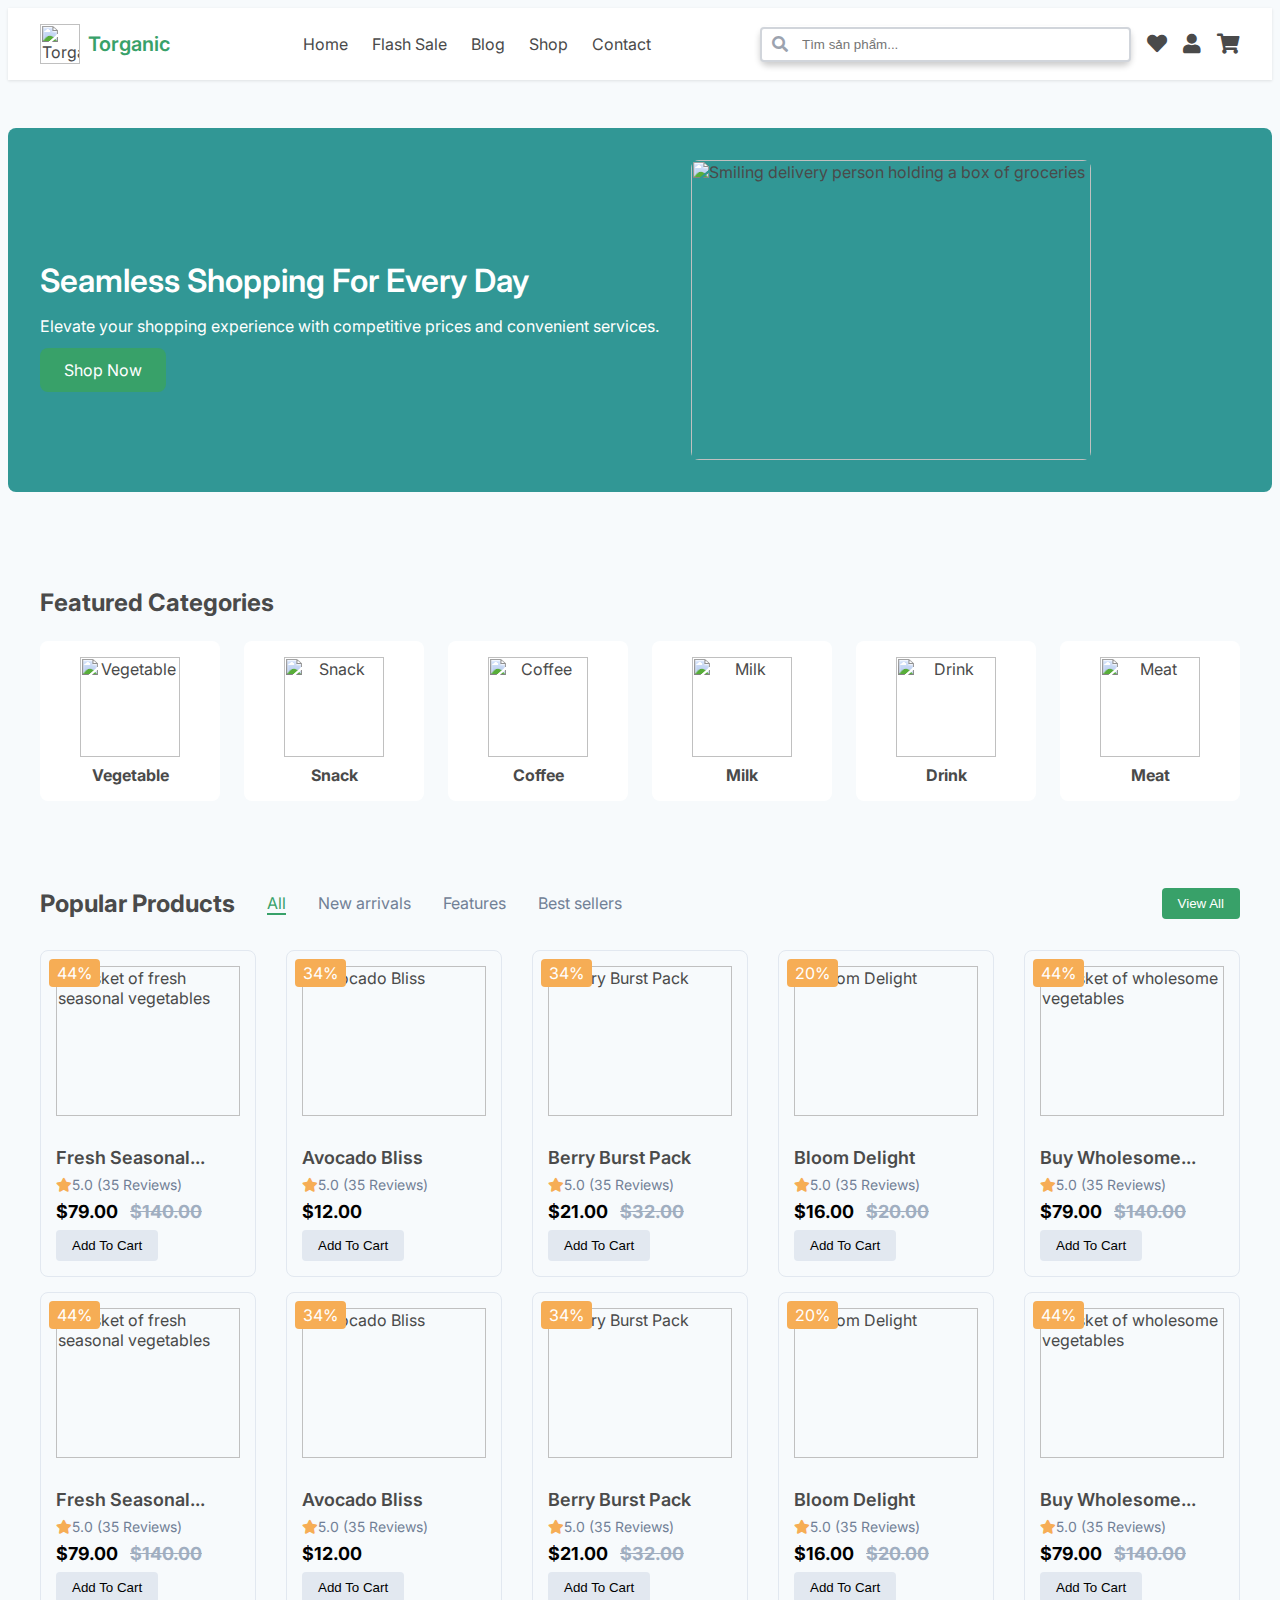
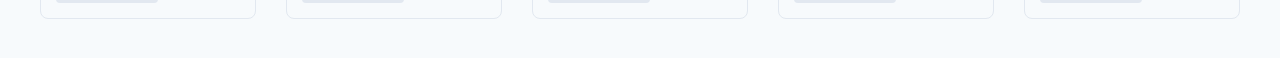
==== commit 6ee95da1: "update responsive" ====
--- a/index.html
+++ b/index.html
@@ -10,8 +10,6 @@
     <link href="https://fonts.googleapis.com/css2?family=Inter:wght@400;600&amp;display=swap" rel="stylesheet" />
     <link rel="stylesheet" href="/assets/css/styles.css">
 </head>
-
-
 <body>
     <header class="header">
         <div class="container">
@@ -31,8 +29,7 @@
                 <a class="nav_item" href="#">Contact</a>
             </nav>
             <div class="icons">
-                <!-- <a class="nav_icon" href="#"> -->
-
+               
                 <div class="search">
                     <div class="search__container">
                         <div class="search-bar">
@@ -67,12 +64,46 @@
                 <a class="nav_icon" href="/shoppingCart/cart.html">
                     <i class="fas fa-shopping-cart"></i>
                 </a>
-
-            </div>
+                
+                    <label for="nav__mobile__input" class="nav__bars-btn"><i class="fas fa-bars"></i></label>
+                    <input type="checkbox" class="nav__input" id="nav__mobile__input">
+                    <label for="nav__mobile__input" class="nav__overlay"></label>
+                    <nav class="nav__mobile">
+                        <div class="nav__mobile__header">
+                        <label for="nav__mobile__input" class="nav__mobile__close">
+                            <i class="fas fa-times"></i>
+                        </label>
+                        </div>
+                       <div class="contain__mobile">
+                        <div class="mobile__list">
+                            <a href="#" class="mobile">
+                                <i class="fas fa-plus mobile__icon"></i>
+                                <span>New Chat</span>
+                            </a>
+                            <a href="#" class="mobile">
+                                <i class="fas fa-code mobile__icon"></i>
+                                <span>Image To App</span>
+                            </a>
+                            <a href="#" class="mobile">
+                                <i class="fas fa-bookmark mobile__icon"></i>
+                                <span>Bookmarks</span>
+                            </a>
+                            <a href="#" class="mobile">
+                                <i class="fas fa-history mobile__icon"></i>
+                                <span>History</span>
+                            </a>
+                        </div>
+                        <div class="change__icon">
+                            <i class="fas fa-sun"></i>
+                        </div>
+                       </div>
+                </nav>
+            </div>
+           
         </div>
     </header>
     <main class="main">
-        <div class="container">
+        <div class="mobile__list">
             <div class="herosection">
                 <div>
                     <h1 class="herosection_h1">
@@ -329,7 +360,30 @@
     <button id="scrollToTop" class="scroll-top">
         <i class="fas fa-chevron-up"></i>
     </button>
-
+    <div class="content">
+    </div>
+    <div class="footer">
+        <div class="footer-item active">
+            <i class="fas fa-home"></i>
+            <span>Trang chủ</span>
+        </div>
+        <div class="footer-item">
+            <i class="fas fa-th-large"></i>
+            <span>Danh mục</span>
+        </div>
+        <div class="footer-item">
+            <i class="fas fa-store"></i>
+            <span>Cửa hàng</span>
+        </div>
+        <div class="footer-item">
+            <i class="fas fa-crown"></i>
+            <span>Membership</span>
+        </div>
+        <div class="footer-item">
+            <i class="fas fa-user"></i>
+            <span>Tài khoản</span>
+        </div>
+    </div>
 </body>
 <script>
     document.addEventListener("DOMContentLoaded", function () {
@@ -355,20 +409,27 @@
             }
         });
     });
+  
+
+
     document.addEventListener("DOMContentLoaded", function () {
         const header = document.querySelector(".header");
         let lastScrollY = window.scrollY;
         let ticking = false;
+      
 
         function updateHeader() {
             let currentScrollY = window.scrollY;
-            if (currentScrollY > lastScrollY && currentScrollY > 250) {
+            if (currentScrollY > lastScrollY && currentScrollY > 230) {
+                
                 header.classList.add("header-fixed");
                 header.classList.remove("header-visible");
+               
             } else {
                 header.classList.add("header-visible");
                 header.classList.remove("header-fixed");
             }
+           
             lastScrollY = currentScrollY;
             ticking = false;
         }
@@ -401,6 +462,24 @@
         });
     });
 });
+// Lấy đối tượng biểu tượng và body
+const changeIcon = document.querySelector('.change__icon');
+const body = document.body;
+
+// Kiểm tra và thay đổi chế độ khi click
+changeIcon.addEventListener('click', () => {
+    body.classList.toggle('dark-mode');
+    
+    // Chuyển đổi icon tùy thuộc vào chế độ
+    const icon = changeIcon.querySelector('i');
+    if (body.classList.contains('dark-mode')) {
+        icon.classList.remove('fa-sun');
+        icon.classList.add('fa-moon');
+    } else {
+        icon.classList.remove('fa-moon');
+        icon.classList.add('fa-sun');
+    }
+});
 
 
 </script>
--- a/assets/css/styles.css
+++ b/assets/css/styles.css
@@ -2,11 +2,15 @@
     font-family: 'Inter', sans-serif;
     /* background-color: #ffffff; */
     color: #4a4a4a;
-    /* margin: 0; */
+     /* margin: 0;  */
     padding: 0;
     background-color: #f7fafc;
-}
-
+    box-sizing: border-box;
+}
+.dark-mode {
+    background-color: black;
+    color: white;
+}
 .header {
     position: relative;
     background-color: #ffffff;
@@ -15,10 +19,14 @@
 padding: 16px 0; */
     box-shadow: 0 1px 3px rgba(0, 0, 0, 0.1);
     padding: 16px 24px;
-}
-
+ 
+}
+.dark-mode .header{
+    background-color: #000;
+    color: #fff;
+}
 .container {
-    width: 90%;
+    width: 100%;
     max-width: 1200px;
     margin: 0 auto;
     display: flex;
@@ -80,7 +88,10 @@
     background-color: #f7fafc;
     padding: 48px 0;
 }
-
+.dark-mode .main{
+    background-color: #000;
+    color: #fff;
+}
 .herosection {
     background-color: #319795;
     border-radius: 8px;
@@ -120,6 +131,42 @@
     margin-top: 32px;
     border-radius: 8px;
     max-width: 100%;
+}
+@media (max-width: 480px) {
+  .search{
+    display: none;
+  }
+  .nav_icon{
+    display: none;
+  }
+  body{
+    margin: 0;
+    padding: 0;
+    width: 100%;
+    left: 0;
+    right: 0;
+    
+  }
+
+.header-fixed {
+     position: fixed; 
+    top: 0;
+    box-sizing: border-box;
+    background-color: #ffffff;
+    z-index: 10;
+    box-shadow: 0 1px 3px rgba(0, 0, 0, 0.1);
+    padding: 16px 26px 16px 26px !important; 
+    right: 0;
+  
+    opacity: 1;
+    transition: transform 0.6s ease-out, opacity 0.6s ease-out;
+    pointer-events: none;
+    box-shadow: 0 2px 4px rgba(0, 0, 0, 0.2);
+    pointer-events: auto;
+}
+.header{
+    padding: 16px 26px 16px 26px !important;
+}
 }
 
 @media (min-width: 768px) {
@@ -519,7 +566,7 @@
     position: fixed;
     top: 0;
     width: 100%;
-    transform: translateY(0);
+    /* transform: translateY(0); */
     opacity: 1;
     transition: transform 0.6s ease-out, opacity 0.6s ease-out;
     pointer-events: none;
@@ -528,7 +575,7 @@
 }
 
 .header-visible {
-    transform: translateY(0);
+    /* transform: translateY(0); */
     pointer-events: all;
 
 }
@@ -557,4 +604,206 @@
 .scroll-top.show {
     opacity: 1;
     visibility: visible;
+}
+.nav__bars-btn{
+    display: none;
+}
+.nav__overlay{
+    position: fixed;
+    top: 0;
+    left: 0;
+    right: 0;
+    bottom: 0;
+    background-color: rgba(0, 0, 0, 0.3);
+    display: none;
+    animation: fadein linear 0.4s;
+}
+.nav__mobile{
+    position: fixed;
+    top: 0;
+    left: 0;
+    bottom: 0;
+    width: 320px;
+    max-width: 100%;
+    background-color: #fff;
+    transform: translateX(-100%);
+    transition: transform linear 0.2s;
+}
+.dark-mode .nav__mobile{
+    background-color: #000;
+    color: #fff;
+}
+.dark-mode .contain__mobile{
+    background-color: #000;
+    color: #fff;
+}
+.dark-mode .mobile{
+    color: #fff;
+}
+.nav__mobile__list{
+    margin-top: 25px;
+    list-style: none;
+   padding-left: 0;
+   text-align: center;
+   
+}
+.nav__mobile__link{
+    text-decoration: none;
+    color: #000;
+    display: block;
+    padding: 10px 0;
+    font-size: 1.8rem;
+}
+.nav__mobile__header{
+    border: #777 solid;
+    height: 50px;
+    position: relative;
+}
+.nav__mobile__close{
+    width: 27px;
+    height: 27px;
+    position: absolute;
+    top: 17px;
+    right: 15px;
+    font-size: 20px;
+}
+.nav__input:checked ~.nav__overlay{
+    display: block;
+}
+.nav__input{
+    display: none;
+}
+.nav__input:checked ~ .nav__mobile{
+    transform: translateX(0);
+}
+ @keyframes fadein {
+    from{
+        opacity: 0;
+    }
+    to{
+        opacity: 1;
+    }
+ }
+ @media(max-width: 480px){
+    .nav__bars-btn{
+        display: block;
+        padding: 10px 0 5px 0;
+        font-size: 21px;
+    }
+ .pro_title{
+    display: none;
+ } 
+ .btn_viewall{
+    display: none;
+
+}
+.logo {
+    order: 2; /* Đẩy xuống sau */
+}
+
+.nav__bars-btn {
+    order: 1; /* Đẩy lên trước */
+}
+.header{
+    padding-left: 19px;
+}
+.header-fixed {
+    position: fixed;
+    top: 0;
+    width: 100%;
+    /* transform: translateY(0); */
+    opacity: 1;
+    transition: transform 0.6s ease-out, opacity 0.6s ease-out;
+    pointer-events: none;
+    box-shadow: 0 2px 4px rgba(0, 0, 0, 0.2);
+    pointer-events: auto;
+}
+
+ }
+ 
+.content {
+    flex: 1;
+    background-color: white;
+    margin: 0;
+    font-family: Arial, sans-serif;
+    display: flex;
+    flex-direction: column;
+    
+}
+.footer {
+    display: none;
+    justify-content: space-around;
+    align-items: center;
+    padding: 14px 0;
+    /* border-top: 1px solid #e5e7eb; */
+    position: fixed;
+    bottom: 0;
+    width: 100%;
+    background-color: white;
+}
+.dark-mode .footer{
+    background-color: #000;
+}
+.footer-item {
+    display: flex;
+    flex-direction: column;
+    align-items: center;
+    color: #878f9e;
+}
+.dark-mode .footer-item.active{
+    color: #fff;
+}
+.footer-item.active {
+    color: black;
+}
+.footer-item i {
+    font-size: 20px;
+}
+.footer-item span {
+    margin-top: 2px;
+    font-size: 12px;
+}
+@media (max-width: 480px) {
+    .footer {
+        display: flex;
+    }
+    .scroll-top{
+        bottom: 74px;
+        right: 25px;
+    }
+}
+.contain__mobile {
+    background-color: white;
+    display: inline-block;
+    align-items: center;
+    justify-content: center;
+  padding: 30px 60px;
+    margin: 0;
+}
+ .mobile__list {
+     
+} 
+.mobile {
+    width: 100%;
+    display: flex;
+    align-items: center;
+    padding: 1rem;
+    border: 1px solid #e5e7eb;
+    border-radius: 0.5rem;
+    box-shadow: 0 1px 2px rgba(0, 0, 0, 0.05);
+    margin-bottom: 1rem;
+    text-decoration: none;
+    color: black;
+    transition: background-color 0.2s;
+}
+.mibile:hover {
+    background-color: #f3f4f6;
+}
+.mobile__icon {
+    margin-right: 0.5rem;
+}
+.change__icon {
+    position: absolute;
+    bottom: 1rem;
+    right: 1rem;
 }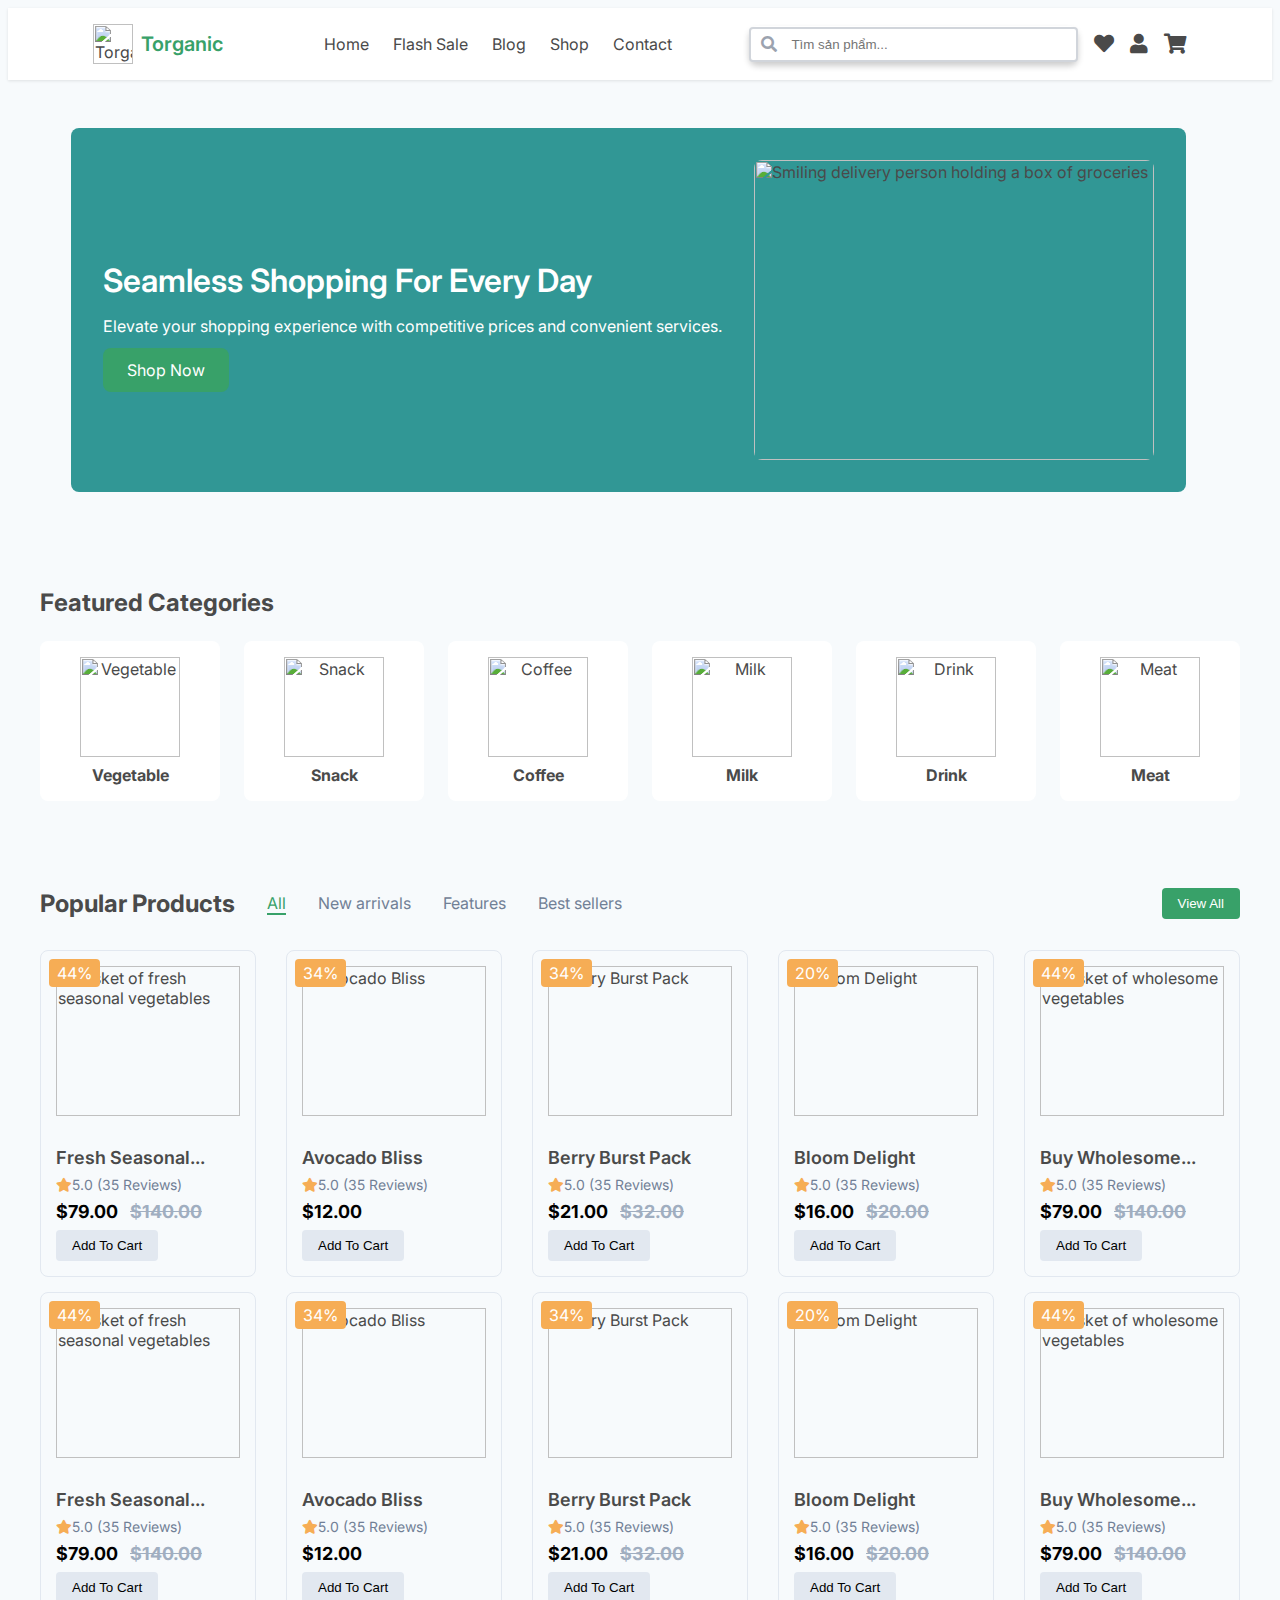
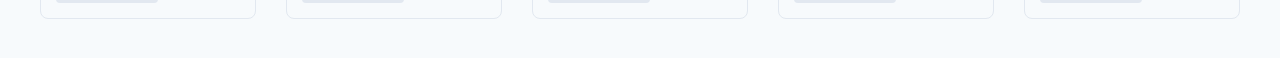
==== commit 3ed21392: "update 23/02" ====
--- a/index.html
+++ b/index.html
@@ -103,7 +103,7 @@
         </div>
     </header>
     <main class="main">
-        <div class="mobile__list">
+        <div class="container">
             <div class="herosection">
                 <div>
                     <h1 class="herosection_h1">
--- a/assets/css/styles.css
+++ b/assets/css/styles.css
@@ -5,8 +5,8 @@
      /* margin: 0;  */
     padding: 0;
     background-color: #f7fafc;
-    box-sizing: border-box;
-}
+    /* box-sizing: border-box;*/
+} 
 .dark-mode {
     background-color: black;
     color: white;
@@ -26,7 +26,7 @@
     color: #fff;
 }
 .container {
-    width: 100%;
+    width: 90%;
     max-width: 1200px;
     margin: 0 auto;
     display: flex;
